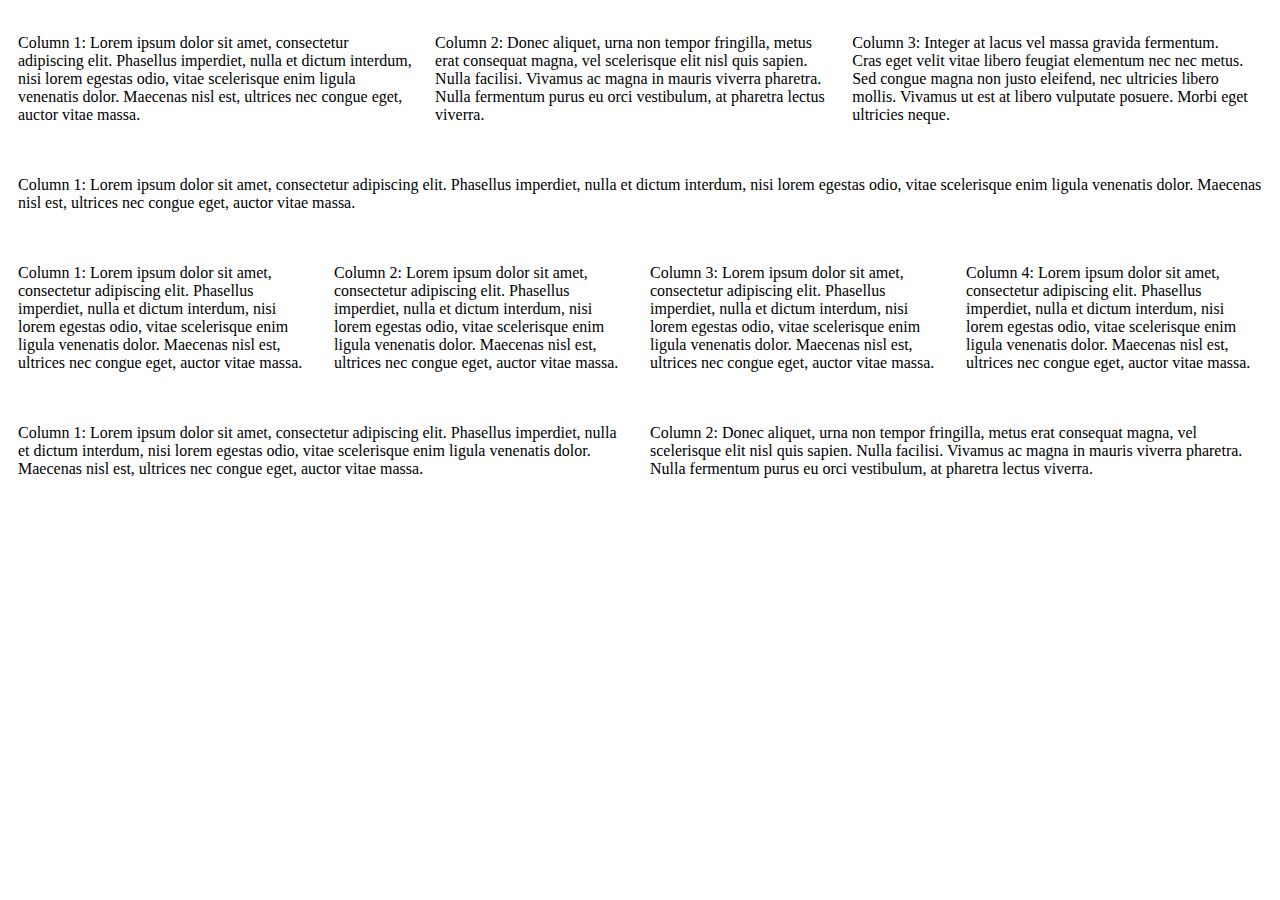
==== task1/task1.html @ 4919cfe2 "new" ====
<!DOCTYPE html>
<html lang="en">
<head>
    <meta charset="UTF-8">
    <meta name="viewport" content="width=device-width, initial-scale=1.0">
    <title>Three Columns Layout</title>
    <style>
        .mycontainer1 {
            width: 100%;
            overflow: auto;
        }
        .mycontainer1 div {
            width: 33%;
            float: left;
            padding: 10px;
            box-sizing: border-box;
        }

        .mycontainer2 {
            width: 100%;
            overflow: auto;
        }
        .mycontainer2 div {
            width: 100%;
            padding: 10px;
            box-sizing: border-box;
        }

        .mycontainer3 {
            width: 100%;
            overflow: auto;
        }
        .mycontainer3 div {
            width: 25%;
            float: left;
            padding: 10px;
            box-sizing: border-box;
        }

        .mycontainer4 {
            width: 100%;
            overflow: auto;
        }
        .mycontainer4 div {
            width: 50%;
            float: left;
            padding: 10px;
            box-sizing: border-box;
        }

        /* Clearfix for floating elements */
        .clearfix::after {
            content: "";
            clear: both;
            display: table;
        }
    </style>
</head>
<body>

<div class="mycontainer1 clearfix">
    <div>
        <p>Column 1: Lorem ipsum dolor sit amet, consectetur adipiscing elit. Phasellus imperdiet, nulla et dictum interdum, nisi lorem egestas odio, vitae scelerisque enim ligula venenatis dolor. Maecenas nisl est, ultrices nec congue eget, auctor vitae massa.</p>
    </div>
    <div>
        <p>Column 2: Donec aliquet, urna non tempor fringilla, metus erat consequat magna, vel scelerisque elit nisl quis sapien. Nulla facilisi. Vivamus ac magna in mauris viverra pharetra. Nulla fermentum purus eu orci vestibulum, at pharetra lectus viverra.</p>
    </div>
    <div>
        <p>Column 3: Integer at lacus vel massa gravida fermentum. Cras eget velit vitae libero feugiat elementum nec nec metus. Sed congue magna non justo eleifend, nec ultricies libero mollis. Vivamus ut est at libero vulputate posuere. Morbi eget ultricies neque.</p>
    </div>
</div>

<div class="mycontainer2 clearfix">
    <div>
        <p>Column 1: Lorem ipsum dolor sit amet, consectetur adipiscing elit. Phasellus imperdiet, nulla et dictum interdum, nisi lorem egestas odio, vitae scelerisque enim ligula venenatis dolor. Maecenas nisl est, ultrices nec congue eget, auctor vitae massa.</p>
    </div>
</div>

<div class="mycontainer3 clearfix">
    <div>
        <p>Column 1: Lorem ipsum dolor sit amet, consectetur adipiscing elit. Phasellus imperdiet, nulla et dictum interdum, nisi lorem egestas odio, vitae scelerisque enim ligula venenatis dolor. Maecenas nisl est, ultrices nec congue eget, auctor vitae massa.</p>
    </div>
    <div>
        <p>Column 2: Lorem ipsum dolor sit amet, consectetur adipiscing elit. Phasellus imperdiet, nulla et dictum interdum, nisi lorem egestas odio, vitae scelerisque enim ligula venenatis dolor. Maecenas nisl est, ultrices nec congue eget, auctor vitae massa.</p>
    </div>
    <div>
        <p>Column 3: Lorem ipsum dolor sit amet, consectetur adipiscing elit. Phasellus imperdiet, nulla et dictum interdum, nisi lorem egestas odio, vitae scelerisque enim ligula venenatis dolor. Maecenas nisl est, ultrices nec congue eget, auctor vitae massa.</p>
    </div>
    <div>
        <p>Column 4: Lorem ipsum dolor sit amet, consectetur adipiscing elit. Phasellus imperdiet, nulla et dictum interdum, nisi lorem egestas odio, vitae scelerisque enim ligula venenatis dolor. Maecenas nisl est, ultrices nec congue eget, auctor vitae massa.</p>
    </div>
</div>

<div class="mycontainer4 clearfix">
    <div>
        <p>Column 1: Lorem ipsum dolor sit amet, consectetur adipiscing elit. Phasellus imperdiet, nulla et dictum interdum, nisi lorem egestas odio, vitae scelerisque enim ligula venenatis dolor. Maecenas nisl est, ultrices nec congue eget, auctor vitae massa.</p>
    </div>
    <div>
        <p>Column 2: Donec aliquet, urna non tempor fringilla, metus erat consequat magna, vel scelerisque elit nisl quis sapien. Nulla facilisi. Vivamus ac magna in mauris viverra pharetra. Nulla fermentum purus eu orci vestibulum, at pharetra lectus viverra.</p>
    </div>
</div>

</body>
</html>
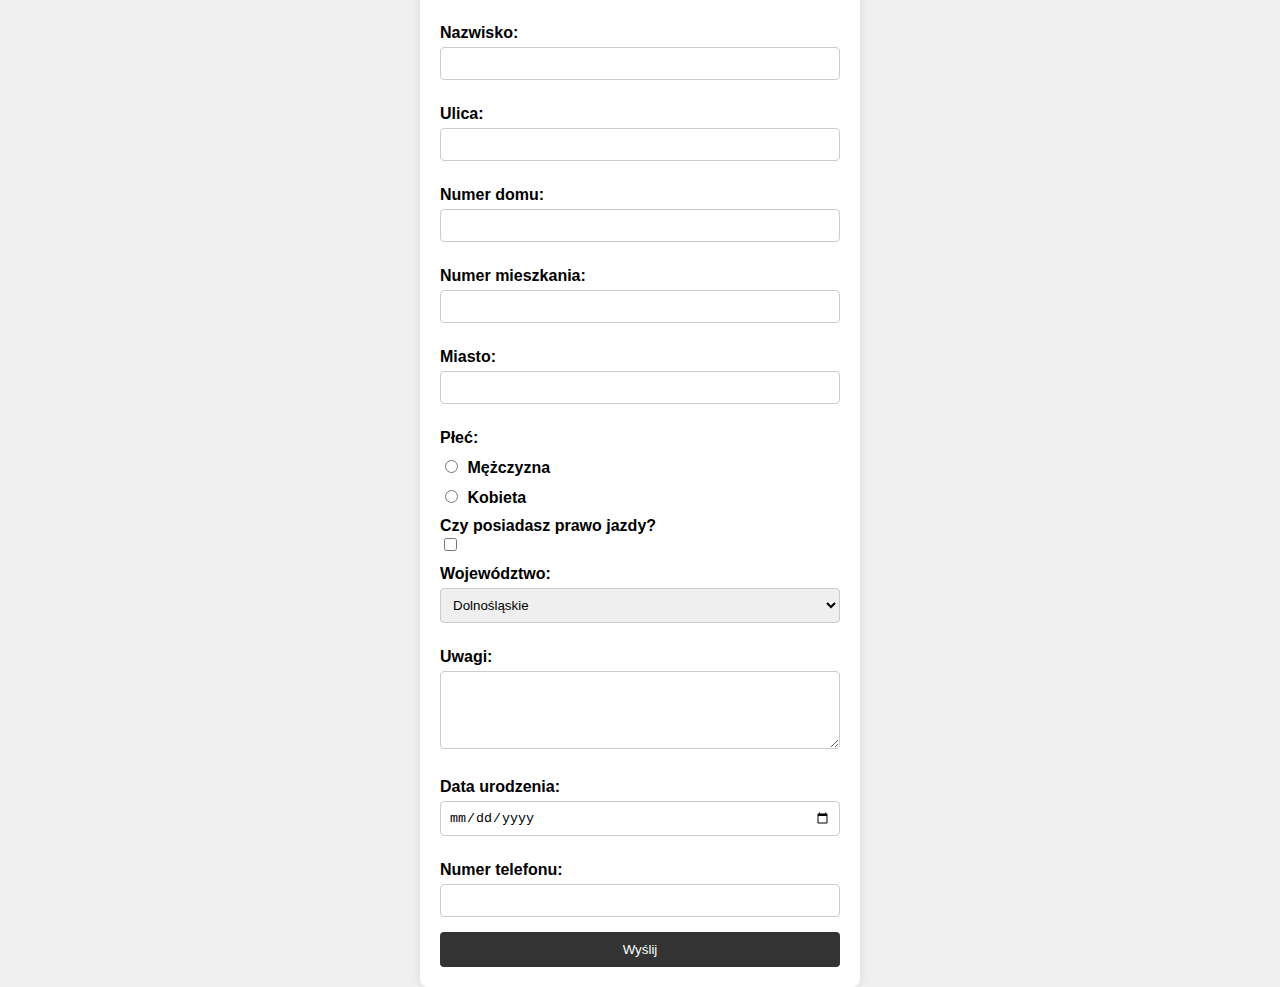
==== commit 9bb6ae81: "dsadsa" ====
--- a/task1/task1.html
+++ b/task1/task1.html
@@ -1,104 +1,70 @@
 <!DOCTYPE html>
-<html lang="en">
+<html lang="pl">
 <head>
     <meta charset="UTF-8">
     <meta name="viewport" content="width=device-width, initial-scale=1.0">
-    <title>Three Columns Layout</title>
-    <style>
-        .mycontainer1 {
-            width: 100%;
-            overflow: auto;
-        }
-        .mycontainer1 div {
-            width: 33%;
-            float: left;
-            padding: 10px;
-            box-sizing: border-box;
-        }
-
-        .mycontainer2 {
-            width: 100%;
-            overflow: auto;
-        }
-        .mycontainer2 div {
-            width: 100%;
-            padding: 10px;
-            box-sizing: border-box;
-        }
-
-        .mycontainer3 {
-            width: 100%;
-            overflow: auto;
-        }
-        .mycontainer3 div {
-            width: 25%;
-            float: left;
-            padding: 10px;
-            box-sizing: border-box;
-        }
-
-        .mycontainer4 {
-            width: 100%;
-            overflow: auto;
-        }
-        .mycontainer4 div {
-            width: 50%;
-            float: left;
-            padding: 10px;
-            box-sizing: border-box;
-        }
-
-        /* Clearfix for floating elements */
-        .clearfix::after {
-            content: "";
-            clear: both;
-            display: table;
-        }
-    </style>
+    <title>Zadania1</title>
+    <link rel="stylesheet" href="styles.css">
 </head>
 <body>
+    
+</body>
+    <form class="registration-form">
+        <label for="firstName">Imię:</label>
+        <input type="text" id="firstName" name="firstName" required>
 
-<div class="mycontainer1 clearfix">
-    <div>
-        <p>Column 1: Lorem ipsum dolor sit amet, consectetur adipiscing elit. Phasellus imperdiet, nulla et dictum interdum, nisi lorem egestas odio, vitae scelerisque enim ligula venenatis dolor. Maecenas nisl est, ultrices nec congue eget, auctor vitae massa.</p>
-    </div>
-    <div>
-        <p>Column 2: Donec aliquet, urna non tempor fringilla, metus erat consequat magna, vel scelerisque elit nisl quis sapien. Nulla facilisi. Vivamus ac magna in mauris viverra pharetra. Nulla fermentum purus eu orci vestibulum, at pharetra lectus viverra.</p>
-    </div>
-    <div>
-        <p>Column 3: Integer at lacus vel massa gravida fermentum. Cras eget velit vitae libero feugiat elementum nec nec metus. Sed congue magna non justo eleifend, nec ultricies libero mollis. Vivamus ut est at libero vulputate posuere. Morbi eget ultricies neque.</p>
-    </div>
-</div>
+        <label for="lastName">Nazwisko:</label>
+        <input type="text" id="lastName" name="lastName" required>
 
-<div class="mycontainer2 clearfix">
-    <div>
-        <p>Column 1: Lorem ipsum dolor sit amet, consectetur adipiscing elit. Phasellus imperdiet, nulla et dictum interdum, nisi lorem egestas odio, vitae scelerisque enim ligula venenatis dolor. Maecenas nisl est, ultrices nec congue eget, auctor vitae massa.</p>
-    </div>
-</div>
+        <label for="street">Ulica:</label>
+        <input type="text" id="street" name="street" required>
 
-<div class="mycontainer3 clearfix">
-    <div>
-        <p>Column 1: Lorem ipsum dolor sit amet, consectetur adipiscing elit. Phasellus imperdiet, nulla et dictum interdum, nisi lorem egestas odio, vitae scelerisque enim ligula venenatis dolor. Maecenas nisl est, ultrices nec congue eget, auctor vitae massa.</p>
-    </div>
-    <div>
-        <p>Column 2: Lorem ipsum dolor sit amet, consectetur adipiscing elit. Phasellus imperdiet, nulla et dictum interdum, nisi lorem egestas odio, vitae scelerisque enim ligula venenatis dolor. Maecenas nisl est, ultrices nec congue eget, auctor vitae massa.</p>
-    </div>
-    <div>
-        <p>Column 3: Lorem ipsum dolor sit amet, consectetur adipiscing elit. Phasellus imperdiet, nulla et dictum interdum, nisi lorem egestas odio, vitae scelerisque enim ligula venenatis dolor. Maecenas nisl est, ultrices nec congue eget, auctor vitae massa.</p>
-    </div>
-    <div>
-        <p>Column 4: Lorem ipsum dolor sit amet, consectetur adipiscing elit. Phasellus imperdiet, nulla et dictum interdum, nisi lorem egestas odio, vitae scelerisque enim ligula venenatis dolor. Maecenas nisl est, ultrices nec congue eget, auctor vitae massa.</p>
-    </div>
-</div>
+        <label for="houseNumber">Numer domu:</label>
+        <input type="text" id="houseNumber" name="houseNumber" required>
 
-<div class="mycontainer4 clearfix">
-    <div>
-        <p>Column 1: Lorem ipsum dolor sit amet, consectetur adipiscing elit. Phasellus imperdiet, nulla et dictum interdum, nisi lorem egestas odio, vitae scelerisque enim ligula venenatis dolor. Maecenas nisl est, ultrices nec congue eget, auctor vitae massa.</p>
-    </div>
-    <div>
-        <p>Column 2: Donec aliquet, urna non tempor fringilla, metus erat consequat magna, vel scelerisque elit nisl quis sapien. Nulla facilisi. Vivamus ac magna in mauris viverra pharetra. Nulla fermentum purus eu orci vestibulum, at pharetra lectus viverra.</p>
-    </div>
-</div>
+        <label for="apartmentNumber">Numer mieszkania:</label>
+        <input type="text" id="apartmentNumber" name="apartmentNumber">
 
+        <label for="city">Miasto:</label>
+        <input type="text" id="city" name="city" required>
+
+        <label>Płeć:</label>
+        <label><input type="radio" name="gender" value="male" required> Mężczyzna</label>
+        <label><input type="radio" name="gender" value="female" required> Kobieta</label>
+
+        <label for="drivingLicense">Czy posiadasz prawo jazdy?</label>
+        <input type="checkbox" id="drivingLicense" name="drivingLicense">
+
+        <label for="region">Województwo:</label>
+        <select id="region" name="region" required>
+            <option value="dolnoslaskie">Dolnośląskie</option>
+            <option value="kujawsko-pomorskie">Kujawsko-pomorskie</option>
+            <option value="lubelskie">Lubelskie</option>
+            <option value="lubuskie">Lubuskie</option>
+            <option value="lodzkie">Łódzkie</option>
+            <option value="malopolskie">Małopolskie</option>
+            <option value="mazowieckie">Mazowieckie</option>
+            <option value="opolskie">Opolskie</option>
+            <option value="podkarpackie">Podkarpackie</option>
+            <option value="podlaskie">Podlaskie</option>
+            <option value="pomorskie">Pomorskie</option>
+            <option value="slaskie">Śląskie</option>
+            <option value="swietokrzyskie">Świętokrzyskie</option>
+            <option value="warminsko-mazurskie">Warmińsko-mazurskie</option>
+            <option value="wielkopolskie">Wielkopolskie</option>
+            <option value="zachodniopomorskie">Zachodniopomorskie</option>
+        </select>
+
+        <label for="comments">Uwagi:</label>
+        <textarea id="comments" name="comments" rows="4"></textarea>
+
+        <label for="birthDate">Data urodzenia:</label>
+        <input type="date" id="birthDate" name="birthDate" required>
+
+        <label for="phoneNumber">Numer telefonu:</label>
+        <input type="tel" id="phoneNumber" name="phoneNumber" required>
+
+        <button type="submit">Wyślij</button>
+    </form>
 </body>
 </html>
--- a/task1/styles.css
+++ b/task1/styles.css
@@ -0,0 +1,63 @@
+body {
+    font-family: Arial, sans-serif;
+    background-color: #f0f0f0;
+    display: flex;
+    justify-content: center;
+    align-items: center;
+    height: 100vh;
+    margin: 0;
+}
+
+h1 {
+    text-align: center;
+    font-size: 24px;
+    margin-bottom: 20px;
+}
+
+.registration-form {
+    background-color: #ffffff;
+    padding: 20px;
+    border-radius: 8px;
+    box-shadow: 0px 0px 10px rgba(0, 0, 0, 0.1);
+    max-width: 400px;
+    width: 100%;
+}
+
+.registration-form label {
+    font-weight: bold;
+    margin-top: 10px;
+    display: block;
+}
+
+.registration-form input[type="text"],
+.registration-form input[type="tel"],
+.registration-form input[type="date"],
+.registration-form select,
+.registration-form textarea {
+    width: 100%;
+    padding: 8px;
+    margin-top: 5px;
+    margin-bottom: 15px;
+    border: 1px solid #ccc;
+    border-radius: 4px;
+    box-sizing: border-box;
+}
+
+.registration-form input[type="radio"],
+.registration-form input[type="checkbox"] {
+    margin-right: 5px;
+}
+
+.registration-form button {
+    background-color: #333;
+    color: white;
+    padding: 10px;
+    border: none;
+    border-radius: 4px;
+    cursor: pointer;
+    width: 100%;
+}
+
+.registration-form button:hover {
+    background-color: #555;
+}
